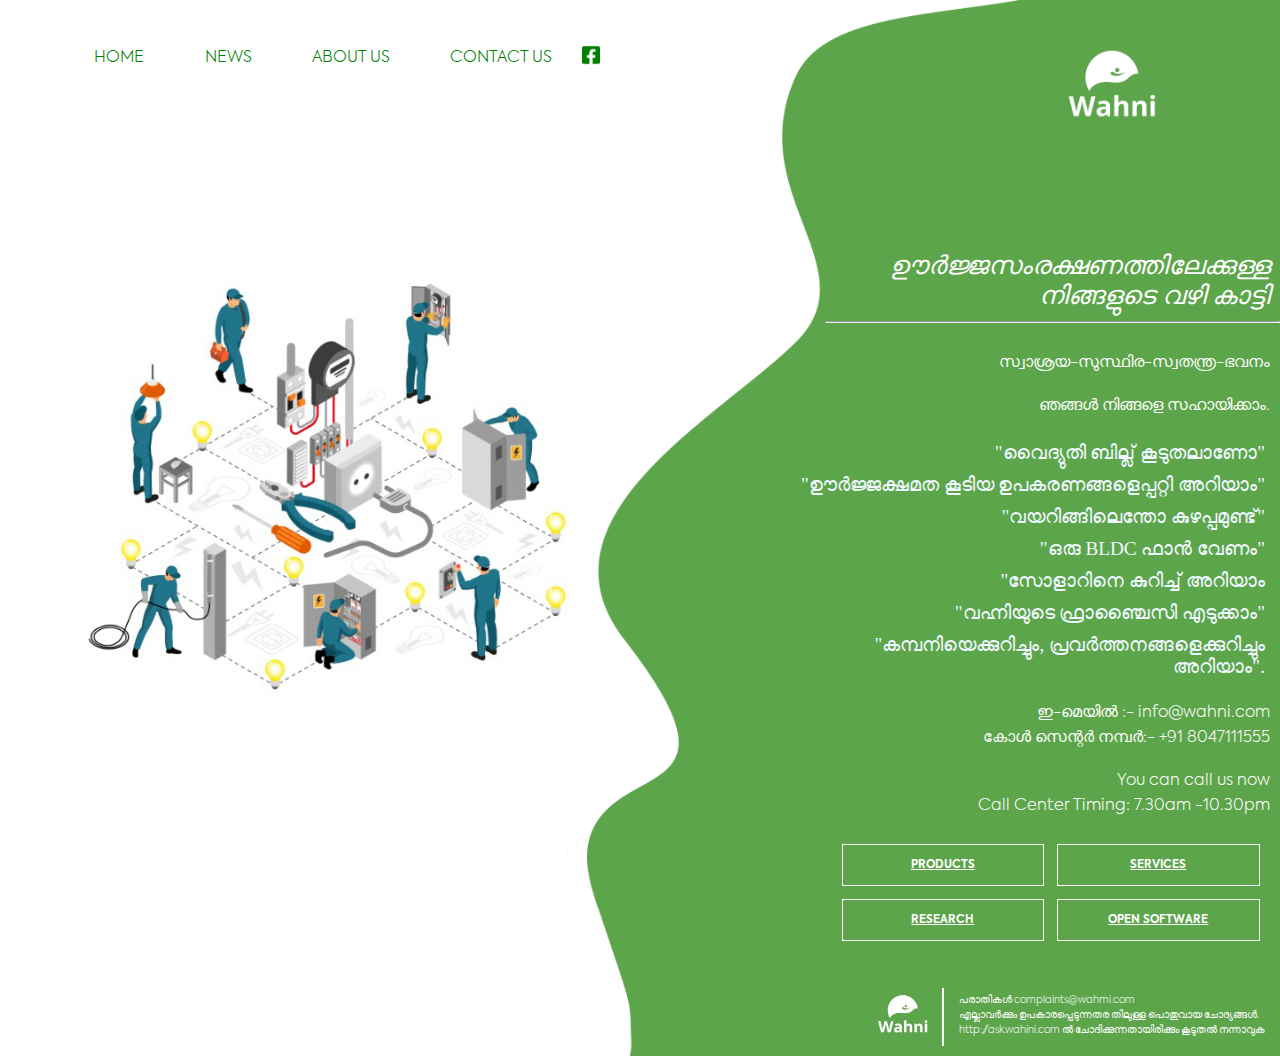
==== index.html @ da16b8eb "Add files via upload" ====
<!DOCTYPE html>
<html lang="en">
<head>
    
    <meta charset="UTF-8">
    <meta name="viewport" content="width=device-width, initial-scale=1.0">
    <title>Wahni</title>

    <link rel="stylesheet" href="https://stackpath.bootstrapcdn.com/bootstrap/4.5.0/css/bootstrap.min.css" integrity="sha384-9aIt2nRpC12Uk9gS9baDl411NQApFmC26EwAOH8WgZl5MYYxFfc+NcPb1dKGj7Sk" crossorigin="anonymous">
    <link rel="stylesheet" href="css/style.css">
</head>
<body>
    <nav >
        <div class="burger">
            <div class="line1"></div>
            <div class="line2"></div>
            <div class="line3"></div>
       </div>
        <ul class=" nav-links">
               <li><a href="./index.html">HOME</a></li>
               <li><a href="#">NEWS</a></li>
               <li><a href="./About.html">ABOUT US</a></li>
               <li><a href="#">CONTACT US</a></li>      
                     
        </ul>
        <div class="logo">
            <img src="Images/facebook.jpg" alt=""> 
        </div>
        <div class="logo-mob">
            <img src="Images/facebook.png" alt=""> 
        </div>
        
    </nav>
    <div class="section">
        <div class="working-image">
            <img src="Images/working.jpg" alt="">
        </div>
        <div class="content">
            <h2 class="wahini"> ഊർജ്ജസംരക്ഷണത്തിലേക്കുള്ള  <br> നിങ്ങളുടെ വഴി കാട്ടി
            </h2>
            <hr class='hr'>
            <br>
            <h1 class="all-right">സ്വാശ്രയ-സുസ്ഥിര-സ്വതന്ത്ര-ഭവനം</h1>
            <div class='buttons'>
        <br>
        <h1 class='all-right'>ഞങ്ങൾ നിങ്ങളെ സഹായിക്കാം.</h1>
        <br>
        <h2 class="faq"> "വൈദ്യുതി ബില്ല് കൂടുതലാണോ"</h2>
        <h2 class="faq"> "ഊർജ്ജക്ഷമത കൂടിയ ഉപകരണങ്ങളെപ്പറ്റി അറിയാം"</h2>
        <h2 class="faq"> "വയറിങ്ങിലെന്തോ കുഴപ്പമുണ്ട്"</h2>
        <h2 class="faq"> "ഒരു BLDC ഫാൻ വേണം"</h2>
        <h2 class="faq"> "സോളാറിനെ കുറിച്ച് അറിയാം</h2>
        <h2 class="faq"> "വഹ്നിയുടെ  ഫ്രാഞ്ചൈസി എടുക്കാം"</h2>
        <h2 class="faq"> "കമ്പനിയെക്കുറിച്ചും, പ്രവർത്തനങ്ങളെക്കുറിച്ചും അറിയാം".</h2>
        <br>
        <h1 class="all-right">ഇ-മെയിൽ :- info@wahni.com</h1>
        <h1 class="all-right">കോൾ സെന്റർ നമ്പർ:- +91 8047111555</h1>
        <br>
        <h1 class="all-right" id="center">You can call us now</h1>
        <h1 class="all-right"> Call Center Timing: 7.30am -10.30pm </h1>
        <br>
                        <div class="services">
                    <h6><a href="./products.html" class="nav-link option">PRODUCTS</a></h6><h6><a href="./Service.html" class="nav-link option">SERVICES</a></h6>
                </div>
                <div class="services">
                    <h6><a href="./Chila.html" class="nav-link option">RESEARCH</a></h6><h6><a href="./products.html" class="nav-link option">OPEN SOFTWARE</a></h6>
                </div>
            </div>
          
        </div>
    </div>  
    <footer class="footer">
        <div>
            <img src="Images/icon.jpg" alt="" class="footer-logo">
        </div>
        <div class="vertical-line"></div>
        <div class="footer-details">
            <h2 class="footer-line">പരാതികൾ complaints@wahmi.com</h2>
            <h2 class="footer-line">എല്ലാവർക്കും ഉപകാരപ്പെടുന്നതര തിലുള്ള പൊതുവായ ചോദ്യങ്ങൾ.</h2>
            <h2 class="footer-line">http://ask.wahini.com ൽ ചോദിക്കുന്നതായിരിക്കും കൂടുതൽ നന്നാവുക</h2>
        </div>

    </footer>  
    
    
    <script src="app.js"></script>
    <script src="https://code.jquery.com/jquery-3.5.1.slim.min.js" integrity="sha384-DfXdz2htPH0lsSSs5nCTpuj/zy4C+OGpamoFVy38MVBnE+IbbVYUew+OrCXaRkfj" crossorigin="anonymous"></script>
    <script src="https://cdn.jsdelivr.net/npm/popper.js@1.16.0/dist/umd/popper.min.js" integrity="sha384-Q6E9RHvbIyZFJoft+2mJbHaEWldlvI9IOYy5n3zV9zzTtmI3UksdQRVvoxMfooAo" crossorigin="anonymous"></script>
    <script src="https://stackpath.bootstrapcdn.com/bootstrap/4.5.0/js/bootstrap.min.js" integrity="sha384-OgVRvuATP1z7JjHLkuOU7Xw704+h835Lr+6QL9UvYjZE3Ipu6Tp75j7Bh/kR0JKI" crossorigin="anonymous"></script>
</body>
</html>
---- css/style.css ----
@font-face{
    font-family: 'Axiforma';
    src: url(../fonts/Axiforma\ Light.otf);
    font-style: normal;
    font-weight: 200;
}

@font-face{
    font-family: 'Axiforma';
    src: url(../fonts/Axiforma\ Light\ Italic.otf);
    font-style: italic;
    font-weight: 200;
}

@font-face{
    font-family: 'Axiforma';
    src: url(../fonts/Axiforma\ Bold\ Italic.otf);
    font-style: italic;
    font-weight: 600;
}

@font-face{
    font-family: 'Axiforma';
    src: url(../fonts/Axiforma\ Thin.otf);
    font-style: normal;
    font-weight: 100;
}

@font-face{
    font-family: 'Axiforma';
    src: url(../fonts/Axiforma\ Bold.otf);
    font-style: normal;
    font-weight: 600;
}

*{
    margin: 0;
    padding: 0;
}

body {
    background-color:white;
    background-image: url("../Images/bg.png");
    background-size: 100%;
    background-repeat: no-repeat;
    align-items: center;
    color: white;
}

.all-right{
 /* text-align: right; 
    margin-right: 40px; */
}

h5{
    font-family: Axiforma;
    font-style: normal;
    font-weight: 200;
    font-size: 1em;
    text-align: center;
    color: black;
}

h1{
    font-family: Axiforma;
    font-style: normal;
    font-weight: 200;
    font-size: 1em;
    text-align: center;
    color: white;
}
h2{
    font-style: italic;
    font-weight: 200;
    font-size: 2vw;
    text-align: right;
    color: black;
}

.wahini{
    margin-right: 10px;
}

.faq{
    color: aliceblue;
    font-style: normal;
    align-items: center;
    justify-content: center;
    text-align: right;
    margin-top: 0%;
    margin-right: 10px;
    font-size: 1.2em;
    padding: 5px;

}

.all-right{
    text-align: right;
    margin-right: 10px;
}

hr{
    color: aliceblue;
}

.hr{
    margin-top: 10px;
    margin-bottom: 10px;
    margin-left: 10%;
}
nav{
    display: flex;
    justify-content: normal;
    padding-left: 5%;
    padding-top: 1%;
    padding-right: 5%;
    align-items: center;
    min-height: 8vh;
}

.nav-links{
    font-style: normal;
    list-style: none;
    display: flex;
    justify-content: space-around;
    padding-top: 20px;
    width: 45%;
    margin: 0;
}

.nav-links a{
    font-family: Axiforma;
    font-style: normal;
    font-weight: 200;
    font-size: 1em;
    text-align: center;
    color: green;
    text-decoration: none;
}


.logo img{
    width: 18px;
    margin-top: 16px;
}

.logo-mob img{
    width: 18px;
    /* margin-top: 5px; */
    /* display: none; */
}

.burger{
    display: none;
    cursor: pointer;
}

.burger div{
    width: 30px;
    height: 3px;
    background-color: white;
    margin: 5px;
}

.section{
    display: flex;
}

.working-image{
    margin-right: 5%;
    margin-top: 12%; 
    margin-left: 5%;
    width: 50%;
}

.working-image img{
    width: 100%;
}

.content{
    margin: 11%;
    margin-top: 13%;
    margin-bottom: 0%;
    margin-right: 0;
    width: 50%;
    /* padding-left: 5%; */
}

.wahini{
    margin-bottom: 10px;
    justify-content: center;
    align-items: left;
    /* text-align: right; */
    color: white;
    
}

.services{
    display: flex;
    font-family: Axiforma;
    font-style: normal;
    font-weight: 200;
    font-size: 1.3vw;
    margin-left: 12%;
}

.services h6{
    text-align: center;
    margin: 1.5%;
    border: 1px solid white;
    width: 45%;
    height: 5%;
    vertical-align: middle;
    line-height: 40px;
}

footer{
    display: flex;
    justify-content: flex-end;
    padding-top: 30px;
    color: white;
}

.vertical-line{
    border-left: 2px solid white;
    height: auto;
    margin-top: 10px;
    margin-bottom: 10px;
}

.footer-line{
    font-family: Axiforma;
    font-style: normal;
    font-weight: 200;
    font-size: 10px;
    color: white;
    align-items: center;
    text-align: left;

}

.footer-logo{
    width: 80px;
}

.footer-details{
    padding: 15px;
}



@media screen and (max-width:768px){

    body{
        background-color: #5ca54b;
        background-image: url("../Images/background-mob.jpg");
    }
    .top{
        margin-top: 110px;
        margin-right: 10px;
    }
    nav{
        justify-content: end;
        padding-top: 10%;
        padding-right: 80%;
    }
    .nav-links{
        position: absolute;
        right: 0px;
        height: 80vh;
        top: 8vh;
        display: none;
        flex-direction: column;
        align-items: center;
        width: 100%;
        padding-top: 5%;

    }

    .nav-links li{
        opacity: 0px;
    }

    .nav-links li a{
        color: white;
    }

    .nav-links li a img{
        opacity: 100px;
    }

    .nav-active{
        display: flex;
    }

    .burger{
        display: block;
    }

    .logo img{
        margin-top: 6px;
        margin-left: 5px;
        display: none;
    }

    .working-image{
        display: none;
    }


    .content{
        width: 100%;
        margin: 11%;
        margin-top: 25%;
    }

    .wahini{
        align-items: center;
        justify-content: center;
        text-align: right;
        margin-top: 0%;
        font-size: 1.5em;
    }

    .faq{
        color: aliceblue;
        align-items: center;
        justify-content: center;
        text-align: right;
        margin-top: 0%;
        font-size: 1.2em;
        padding: 5px;
    }

    .all-right{
        text-align: right;
    }

    .services{
        justify-content: center;
        align-items: center;
        text-align: center;
        margin-left: 0;
    }
    
    .services h6{
        width: 200px;
        font-size: 13px;
    }

    .toggle .line1 {
        transform: rotate(-45deg) translate(-5px, 6px);
    }
    .toggle .line2 {
        transform: rotate(45deg) translate(-5px, -6px);
    }

    .toggle .line3{
        display: none;
    }

    .active{
        display: none;
    }

    .footer-line{
        align-items: center;
        text-align: left;
    } 
    
    .footer-logo{
        width: 100px;
    }

}

a:hover {
   
    color: white;
}

.option {
    color: white;
}

.option:hover {
    color: #5ca54b;
}
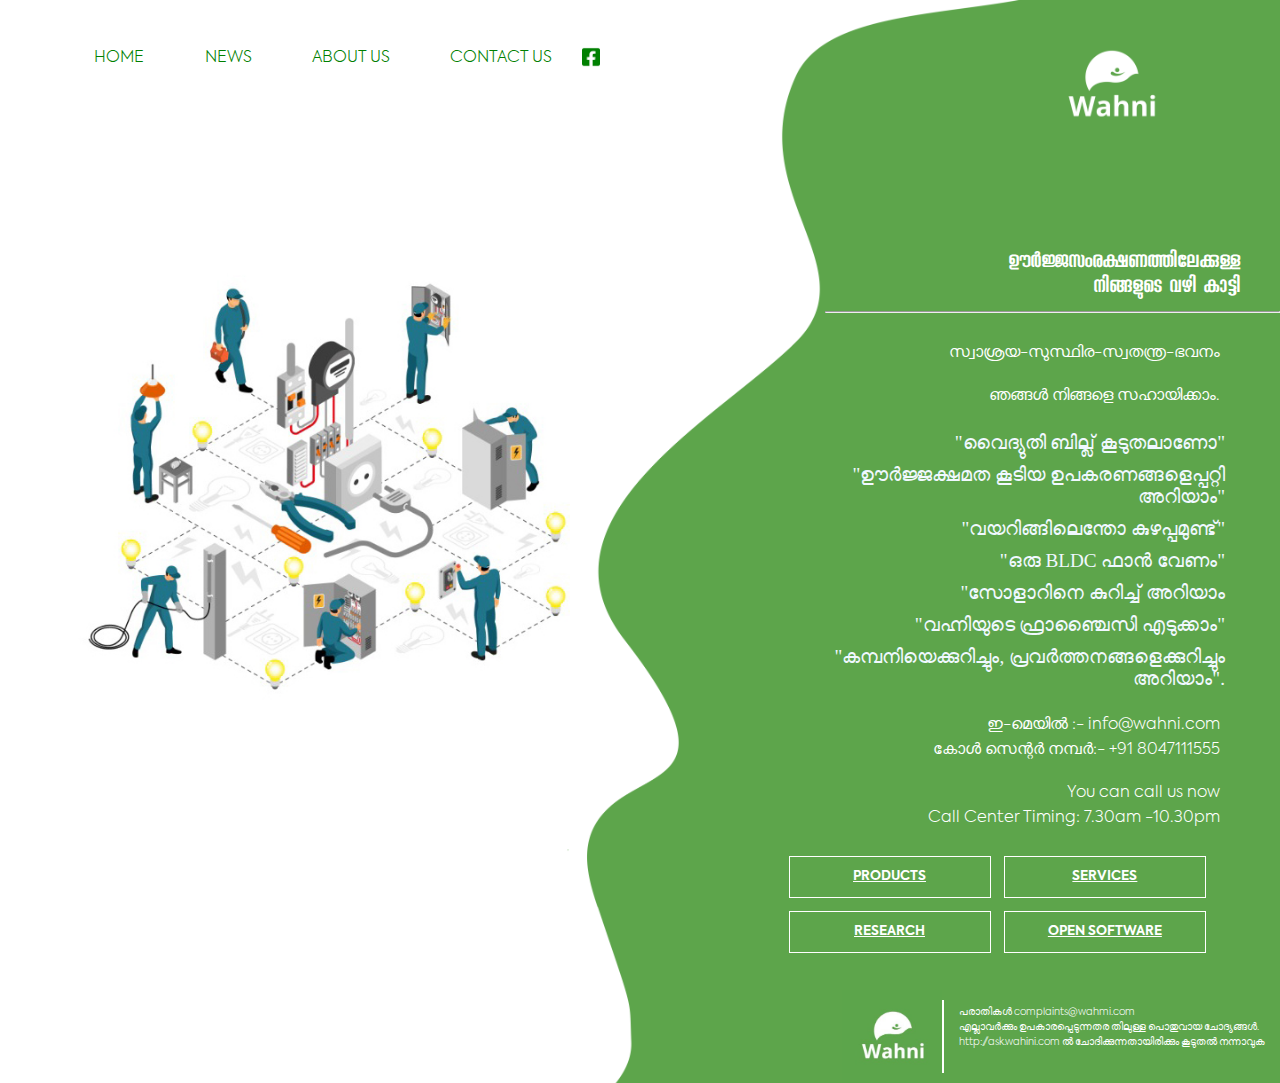
==== commit 8b143eff: "Add files via upload" ====
--- a/index.html
+++ b/index.html
@@ -1,7 +1,7 @@
-<!DOCTYPE html>
+<!DOCTYPE html PUBLIC "-//W3C//DTD XHTML 1.0 Transitional//EN" "http://www.w3.org/TR/xhtml1/DTD/xhtml1-transitional.dtd">
 <html lang="en">
 <head>
-    
+    <meta http-equiv="Content-Type" content="text/html; charset=utf-8">
     <meta charset="UTF-8">
     <meta name="viewport" content="width=device-width, initial-scale=1.0">
     <title>Wahni</title>
--- a/css/style.css
+++ b/css/style.css
@@ -31,6 +31,14 @@
     src: url(../fonts/Axiforma\ Bold.otf);
     font-style: normal;
     font-weight: 600;
+}
+
+@font-face {
+    font-family: 'Uroob';
+    src: url('../fonts/Uroob-Regular.woff') format('woff'),
+         url('../fonts/Uroob-Regular.ttf') format('truetype'),
+    font-weight: normal;
+    font-style: normal;
 }
 
 *{
@@ -51,7 +59,9 @@
  /* text-align: right; 
     margin-right: 40px; */
 }
-
+.services{
+
+}
 h5{
     font-family: Axiforma;
     font-style: normal;
@@ -79,6 +89,8 @@
 
 .wahini{
     margin-right: 10px;
+    font-family: Uroob;
+    font-style: normal;
 }
 
 .faq{
@@ -88,7 +100,7 @@
     justify-content: center;
     text-align: right;
     margin-top: 0%;
-    margin-right: 10px;
+    margin-right: 50px;
     font-size: 1.2em;
     padding: 5px;
 
@@ -192,6 +204,7 @@
     align-items: left;
     /* text-align: right; */
     color: white;
+    margin-right: 40px
     
 }
 
@@ -316,10 +329,11 @@
 
     .wahini{
         align-items: center;
-        justify-content: center;
-        text-align: right;
-        margin-top: 0%;
-        font-size: 1.5em;
+justify-content: center;
+text-align: right;
+margin-top: 0%;
+font-size: 1.5em;
+margin-right: 60px;
     }
 
     .faq{
@@ -330,10 +344,13 @@
         margin-top: 0%;
         font-size: 1.2em;
         padding: 5px;
+        margin-right: 60px;
+    }
     }
 
     .all-right{
         text-align: right;
+        margin-right: 60px;
     }
 
     .services{
@@ -341,6 +358,7 @@
         align-items: center;
         text-align: center;
         margin-left: 0;
+        margin-right: 60px;
     }
     
     .services h6{
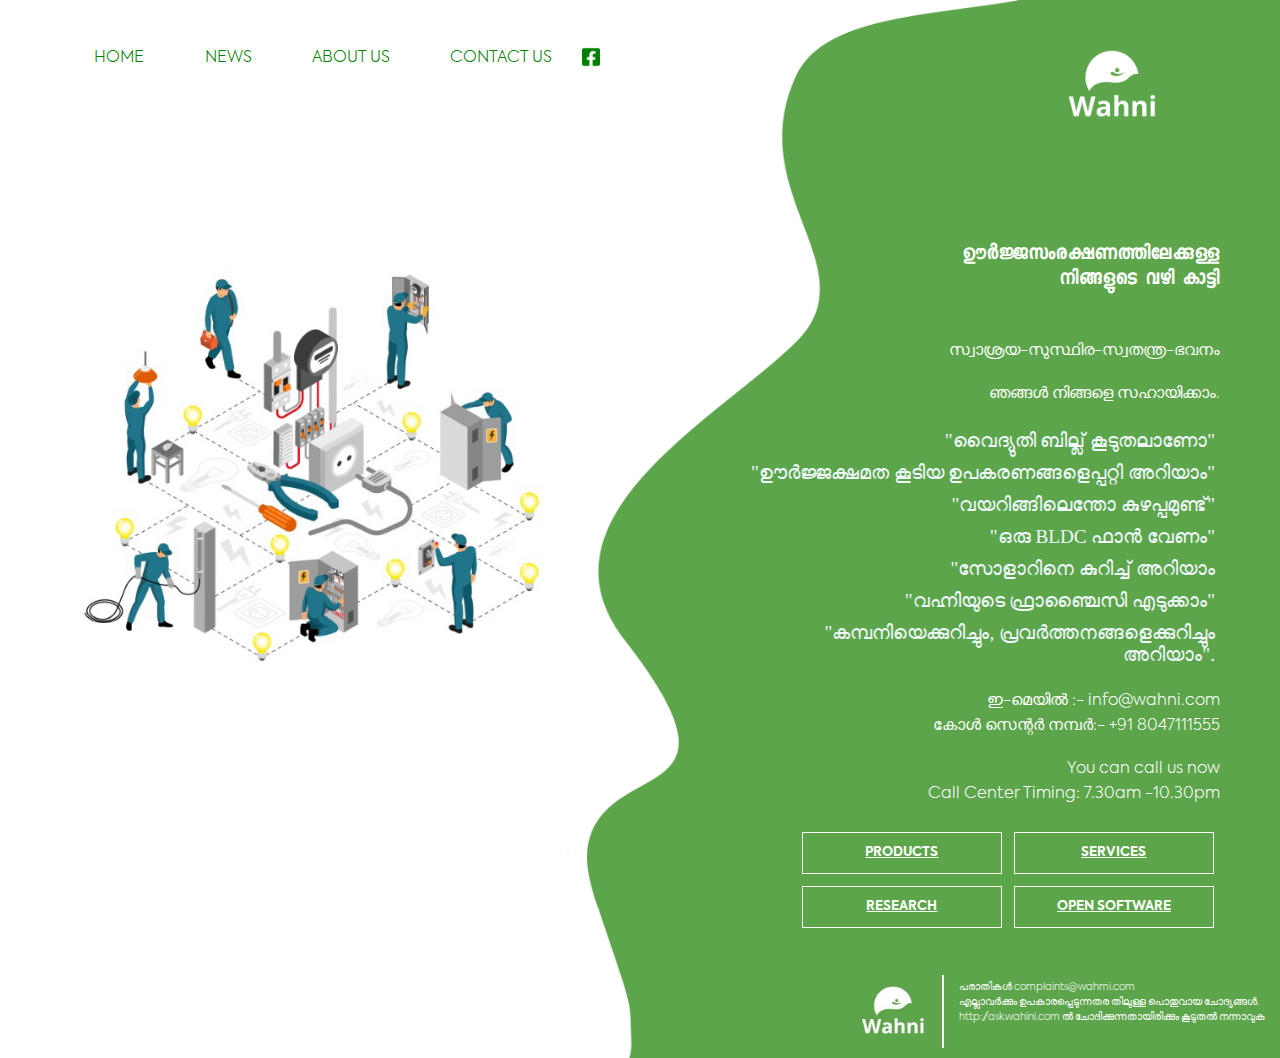
==== commit e3460498: "Add files via upload" ====
--- a/index.html
+++ b/index.html
@@ -36,9 +36,9 @@
             <img src="Images/working.jpg" alt="">
         </div>
         <div class="content">
-            <h2 class="wahini"> ഊർജ്ജസംരക്ഷണത്തിലേക്കുള്ള  <br> നിങ്ങളുടെ വഴി കാട്ടി
+            <h2 class="wahini"> ഊർജ്ജസംരക്ഷണത്തിലേക്കുള്ള <br>നിങ്ങളുടെ വഴി കാട്ടി
             </h2>
-            <hr class='hr'>
+<br>
             <br>
             <h1 class="all-right">സ്വാശ്രയ-സുസ്ഥിര-സ്വതന്ത്ര-ഭവനം</h1>
             <div class='buttons'>
--- a/css/style.css
+++ b/css/style.css
@@ -34,9 +34,21 @@
 }
 
 @font-face {
-    font-family: 'Uroob';
-    src: url('../fonts/Uroob-Regular.woff') format('woff'),
-         url('../fonts/Uroob-Regular.ttf') format('truetype'),
+    font-family: 'Ker';
+    src: url('../fonts/Keraleeyam-Regular.woff') format('woff'),
+         url('../fonts/Keraleeyam-Regular.ttf') format('truetype'),
+         url('../fonts/Keraleeyam-Regular.woff2') format('woff2');
+
+    font-weight: normal;
+    font-style: normal;
+}
+
+@font-face {
+    font-family: 'chil';
+    src: url('../fonts/Chilanka-Regular.otf') format('otf'),
+         url('../fonts/Chilanka-Regular.ttf') format('truetype'),
+         url('../fonts/Chilanka-Regular.woff2') format('woff2');
+
     font-weight: normal;
     font-style: normal;
 }
@@ -88,9 +100,10 @@
 }
 
 .wahini{
-    margin-right: 10px;
-    font-family: Uroob;
-    font-style: normal;
+    font-family: Ker;
+    font-style: normal;
+    letter-spacing: 1px;
+    
 }
 
 .faq{
@@ -100,7 +113,6 @@
     justify-content: center;
     text-align: right;
     margin-top: 0%;
-    margin-right: 50px;
     font-size: 1.2em;
     padding: 5px;
 
@@ -108,7 +120,6 @@
 
 .all-right{
     text-align: right;
-    margin-right: 10px;
 }
 
 hr{
@@ -176,6 +187,7 @@
 
 .section{
     display: flex;
+    margin-right: 60px;
 }
 
 .working-image{
@@ -204,7 +216,6 @@
     align-items: left;
     /* text-align: right; */
     color: white;
-    margin-right: 40px
     
 }
 
@@ -332,8 +343,8 @@
 justify-content: center;
 text-align: right;
 margin-top: 0%;
-font-size: 1.5em;
-margin-right: 60px;
+font-size: 2em;
+
     }
 
     .faq{
@@ -344,21 +355,17 @@
         margin-top: 0%;
         font-size: 1.2em;
         padding: 5px;
-        margin-right: 60px;
     }
     }
 
     .all-right{
         text-align: right;
-        margin-right: 60px;
     }
 
     .services{
         justify-content: center;
         align-items: center;
         text-align: center;
-        margin-left: 0;
-        margin-right: 60px;
     }
     
     .services h6{
@@ -402,5 +409,5 @@
 }
 
 .option:hover {
-    color: #5ca54b;
+    color: greenyellow;
 }